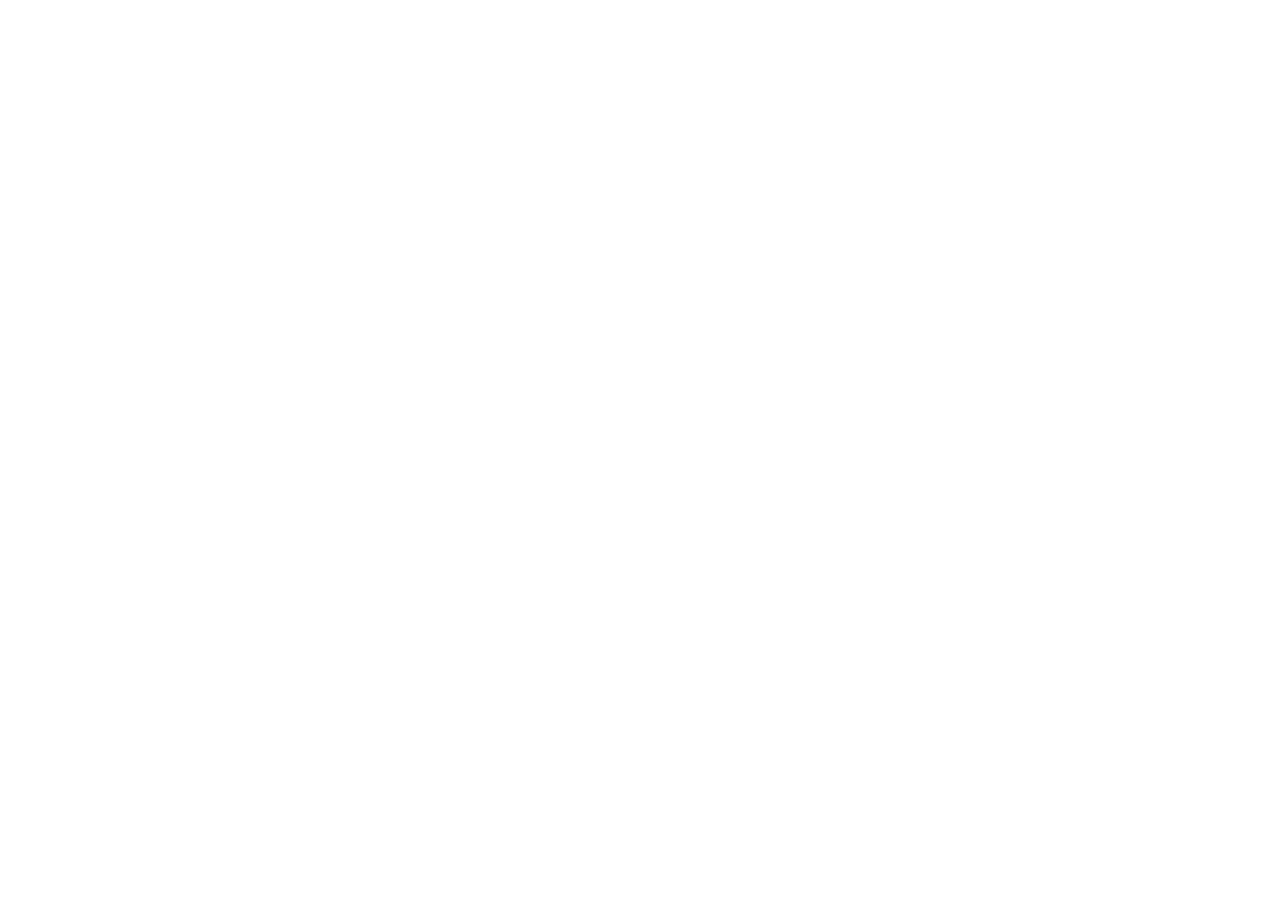
==== contact/index.html @ 5725381e "git作成" ====
<!DOCTYPE html>
<html lang="ja">
<head>
    <meta charset="UTF-8">
    <meta http-equiv="X-UA-Compatible" content="IE=edge">
    <meta name="viewport" content="width=device-width, initial-scale=1.0">
    <title>A.M.U株式会社｜お問合せ</title>
</head>
<body>
    <header></header>
    <main></main>
    <footer></footer>
</body>
</html>
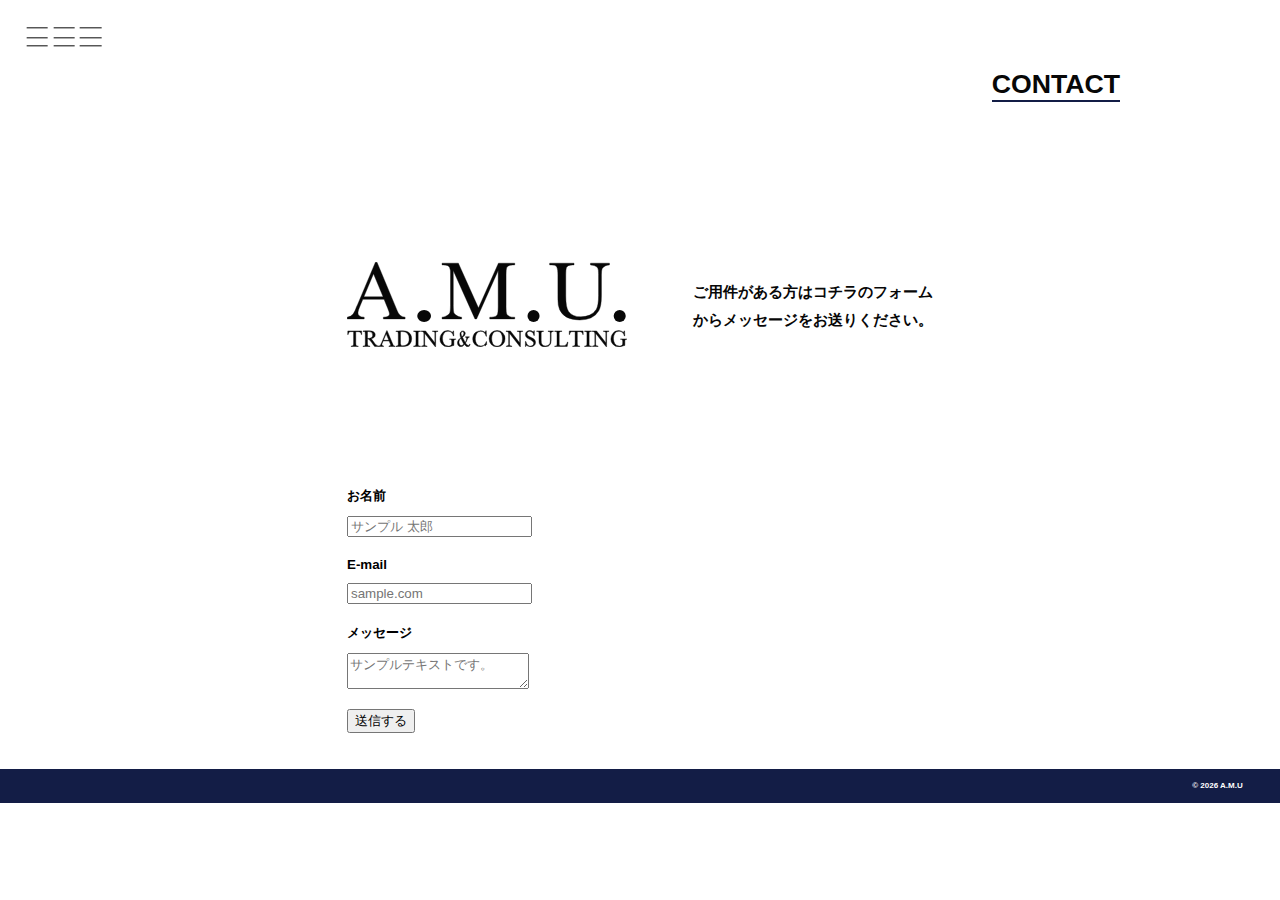
==== commit 9e08db8f: "スライドにドロップシャドウ" ====
--- a/contact/index.html
+++ b/contact/index.html
@@ -5,10 +5,87 @@
     <meta http-equiv="X-UA-Compatible" content="IE=edge">
     <meta name="viewport" content="width=device-width, initial-scale=1.0">
     <title>A.M.U株式会社｜お問合せ</title>
+
+    <link rel="stylesheet" href="../assets/css/application.css">
+    <link rel="stylesheet" href="../assets/css/contact.css">
+
+    <script src="https://sdk.form.run/js/v2/formrun.js"></script>
 </head>
 <body>
-    <header></header>
-    <main></main>
-    <footer></footer>
+    <header>
+        <nav id="nav">
+            <div class="nav_wrap">
+                <a href="../"><img src="../assets/img/logo_white.svg" alt="A.M.Uのロゴ"></a>
+
+                <ul>
+                    <li><a href="../">HOME</a></li>
+                    <li><a href="../">CONCEPT</a></li>
+                    <li><a href="../#service">SERVICE</a></li>
+                    <li><a href="../#company">COMPANY</a></li>
+                </ul>
+
+                <a class="cta" href="#">CONTACT FOAM</a>
+
+                <div class="link">
+                    <a href="">info@sample.com</a>
+                    <a href="">tel.00-0000-0000</a>
+                </div>
+            </div>
+        </nav>
+        <div id="hamburger">
+            <span class="inner_line" id="line1"></span>
+            <span class="inner_line" id="line2"></span>
+            <span class="inner_line" id="line3"></span>
+        </div>  
+    </header>
+
+    <main>
+        <h2>CONTACT</h2>
+
+        <div class="form">
+            <div class="title">
+                <h1><img src="../assets/img/logo_black.svg" alt="A.M.Uのロゴ"></h1>
+                <p>
+                    ご用件がある方はコチラのフォーム
+                    <br/>からメッセージをお送りください。
+                </p>
+            </div>
+            <form class="formrun" action="https://form.run/api/v1/r/fj87szj9alkpwu50pjrix8jh" method="post">
+                <!-- ↓自由に要素を追加・編集することができます -->
+                <div class="wrap">
+                    <div>
+                        <label>お名前</label>
+                        <input name="お名前" type="text" data-formrun-required placeholder="サンプル 太郎">
+                    </div>
+                    
+                    <div>
+                        <label>E-mail</label>
+                        <input name="メールアドレス" type="text" data-formrun-type="email" data-formrun-required placeholder="sample.com">
+                    </div>
+                
+                    <div>
+                        <label>メッセージ</label>
+                        <textarea name="お問い合わせ" data-formrun-required placeholder="サンプルテキストです。"></textarea>
+                    </div>
+                
+                    <!-- ボット投稿をブロックするためのタグ -->
+                    <div class="_formrun_gotcha">
+                        <style media="screen">._formrun_gotcha {position:absolute!important;height:1px;width:1px;overflow:hidden;}</style>
+                        <label for="_formrun_gotcha">If you are a human, ignore this field</label>
+                        <input type="text" name="_formrun_gotcha" id="_formrun_gotcha" tabindex="-1">
+                    </div>
+                
+                    <button type="submit" data-formrun-error-text="未入力の項目があります" data-formrun-submitting-text="送信中...">送信する</button>
+                </div>
+              </form>
+
+        </div>
+    </main>
+
+    <footer>
+        <p>&copy; <script type="text/javascript">document.write(new Date().getFullYear());</script> A.M.U</p>
+    </footer>
+
+    <script type="text/javascript" src="../assets/js/menu.js"></script>
 </body>
 </html>--- a/assets/css/application.css
+++ b/assets/css/application.css
@@ -0,0 +1,338 @@
+@charset "UTF-8";
+html{
+    font-size: 0.5208vw;
+    scroll-behavior: smooth;
+    overflow-x: hidden;
+}
+
+body{
+    overflow: hidden;
+}
+
+body, h1, h2, h3, h4, h5, p, ul{
+    margin: 0;
+    padding: 0;
+    font-family: "Hiragino Sans W3", "Hiragino Kaku Gothic ProN", "ヒラギノ角ゴ ProN W3", "メイリオ", "Meiryo", "ＭＳ Ｐゴシック", "MS PGothic", sans-serif, "HGGothicE";
+}
+
+h2{
+    font-size: 6.4rem;
+    font-weight: bold;
+    color: #070707;
+    line-height: 1.2;
+    font-family: Arial, Helvetica, sans-serif;
+}
+
+p{
+    font-size: 1.33rem;
+    color: #070707;
+    line-height: 1.8;
+    font-weight: bold;
+}
+
+li{
+    list-style: none;
+}
+
+a{
+    text-decoration: none;
+}
+
+.pc_only{
+    display: block;
+}
+
+.sp_only{
+    display: none;
+}
+
+.pc_flex{
+    display: flex;
+}
+
+.sp_flex{
+    display: none;
+}
+
+header{
+    position: fixed;
+    top: 0;
+    left: 0;
+    padding-top: 2rem;
+    padding-left: 4rem;
+    z-index: 10000;
+}
+
+#hamburger {
+    width: 11.2rem;
+    height: 7rem;
+    transition: all 1s ease-out;
+    position: relative;
+    z-index: 1;
+}
+
+.inner_line {
+    display: block;
+    position: absolute;
+    right: 50%;
+    transform: translate(50%, 50%);
+    bottom: 50%;
+    width: 3.2rem;
+    height: .1rem;
+    background: #070707;
+    transition: all 1s ease-out;
+}
+
+.inner_line::before, .inner_line:after{
+    position: absolute;
+    content: "";
+    height: .1rem;
+    width: 3.2rem;
+    background: #070707;
+    transition: all 1s ease-out;
+}
+
+.inner_line::before{
+    left: -4rem;
+}
+
+.inner_line::after{
+    right: -4rem;
+}
+
+#line1 {
+    top: 30%;
+}
+
+#line2 {
+    top: 50%;
+}
+
+#line3 {
+    bottom: 30%;
+}
+
+.in{
+    transform: translateX(-100%);
+    opacity: 1 !important;
+}
+
+.line_1,.line_2,.line_3{
+    background: white;
+    z-index: 100;
+    transition: all 1s ease-out;
+}
+
+.line_1::before,.line_2::before,.line_3::before, .line_1::after,.line_2::after,.line_3::after{
+    background: white;
+    transition: all 1s ease-out;
+}
+
+.line_1 {
+    transform: translate(1.5rem, 1.4rem) rotate(-45deg);
+    top: 0;
+}
+
+.line_2 {
+    opacity: 0;
+}
+
+.line_3 {
+    transform: translate(1.5rem, -1.4rem) rotate(45deg);
+    bottom: 0;
+}
+
+#nav{
+    padding: 0;
+    position: fixed;
+    width: 100%;
+    height: 100vh;
+    right: -100%;
+    top:  0;
+    background: #070707;
+    transition: all .7s ease-in-out;
+    z-index: 1;
+    opacity: 0;
+    overflow: hidden;
+    box-shadow: inset 0 .3rem .6rem rgba(0, 0, 0, 16%);
+}
+
+#nav .nav_wrap{
+    width: 25.31%;
+    margin: 6.58rem auto;
+}
+
+#nav .nav_wrap img{
+    width: 35rem;
+    margin-bottom: 11.5rem;
+    margin-left: 50%;
+    transform: translateX(-50%);
+}
+
+#nav .nav_wrap ul{
+    width: fit-content;
+    margin: auto;
+    transform: translateX(2rem);
+}
+
+#nav .nav_wrap ul li{
+    margin-bottom: 6.3rem;
+    transition: all .2s ease-in-out;
+    position: relative;
+}
+
+#nav .nav_wrap ul li:hover{
+    opacity: .5;
+    transition: all .3s ease-in-out;
+}
+
+#nav .nav_wrap ul li::before{
+    position: absolute;
+    font-size: 1.6rem;
+    font-weight: bold;
+    font-family: Arial, Helvetica, sans-serif;
+    color: white;
+    transform: rotateZ(90deg) translate(-25%, 25%);
+    top: 50%;
+    left: -5.5rem;
+    width: min-content;
+}
+
+#nav .nav_wrap ul li:first-child::before{
+    content: "site\Ahome";
+}
+
+#nav .nav_wrap ul li:nth-child(2)::before{
+    content: "about\Aus";
+}
+
+#nav .nav_wrap ul li:nth-child(3)::before{
+    content: "our\Aservice";
+}
+
+#nav .nav_wrap ul li:last-child::before{
+    content: "company\Aprofile";
+}
+
+#nav .nav_wrap ul li a{
+    font-size: 4.9rem;
+    font-family: "游明朝", YuMincho, "Hiragino Mincho ProN W3", "ヒラギノ明朝 ProN W3", "Hiragino Mincho ProN", "HG明朝E", "ＭＳ Ｐ明朝", "ＭＳ 明朝", serif;
+    color: white;
+    font-weight: normal;
+}
+
+#nav .nav_wrap .cta{
+    display: block;
+    text-align: center;
+    width: 100%;
+    background: white;
+    padding: 2.4rem 0;
+    font-size: 2rem;
+    font-weight: bold;
+    font-family: Arial, Helvetica, sans-serif;
+    color: #070707;
+    border-radius: 5rem;
+    position: relative;
+    margin-bottom: 4rem;
+    border: solid .15rem #070707;
+    transition: all .2s ease-in-out;
+}
+
+#nav .nav_wrap .cta:hover{
+    color: white;
+    background: #070707;
+    border: solid .15rem white;
+    transition: all .3s ease-in-out;
+}
+
+#nav .nav_wrap .cta::before{
+    position: absolute;
+    content: "";
+    width: 6.36rem;
+    height: 1.1rem;
+    top: 50%;
+    right: 4rem;
+    transform: translateY(-50%);
+    background: url("../img/arrow.svg")no-repeat center center/contain;
+    transition: all .2s ease-in-out;
+}
+
+#nav .nav_wrap .cta:hover::before{
+    background: url("../img/arrow_white.svg")no-repeat center center/contain;
+    transition: all .3s ease-in-out;
+    right: 2.5rem;
+}
+
+#nav .nav_wrap .link{
+    display: flex;
+    justify-content: center;
+    align-items: center;
+}
+
+#nav .nav_wrap .link a{
+    font-size: 2rem;
+    font-weight: bold;
+    color: white;
+    font-family: Arial, Helvetica, sans-serif;
+    transition: all .2s ease-in-out;
+}
+
+#nav .nav_wrap .link a:hover{
+    opacity: .5;
+    transition: all .3s ease-in-out;
+}
+
+#nav .nav_wrap .link a:first-child{
+    margin-right: 3.15rem;
+    padding-right: 3.15rem;
+    border-right: solid .15rem white;
+}
+
+footer{
+    background: #131D46;
+    padding: 1.5rem 0;
+}
+
+footer p{
+    font-size: 1.2rem;
+    font-weight: bold;
+    text-align: right;
+    margin-right: 5.6rem;
+    color: white;
+    font-family: Arial, Helvetica, sans-serif;
+}
+
+@media screen and (max-width: 1024px){
+
+}
+
+@media screen and (max-width: 767px){
+    html{
+        font-size: 2.667vw;
+    }
+
+    .pc_only{
+        display: none !important;
+    }
+    
+    .sp_only{
+        display: block;
+    }
+
+    .pc_flex{
+        display: none !important;
+    }
+
+    .sp_flex{
+        display: flex;
+    }
+
+    .pc_inline{
+        display: none;
+    }
+
+    .sp_inline{
+        display: inline;
+    }
+
+}--- a/assets/css/contact.css
+++ b/assets/css/contact.css
@@ -0,0 +1,54 @@
+@charset "UTF-8";
+
+main h2{
+    font-size: 4rem;
+    margin: 10.25rem 24rem 24rem auto;
+    border-bottom: solid .4rem #131D46;
+    width: fit-content;
+}
+
+.form .title{
+    display: flex;
+    justify-content: center;
+    align-items: center;
+}
+
+.form .title img{
+    width: 42rem;
+    margin-right: 9.8rem;
+}
+
+.form .title p{
+    font-size: 2.3rem;
+    font-weight: bold;
+}
+
+.formrun{
+    width: 52.81%;
+    margin: auto;
+    background: white;
+    padding: 20.6rem 0 5.3rem;
+}
+
+.formrun .wrap{
+    width: 86.686%;
+    margin: auto;
+}
+
+.formrun .wrap > div{
+    display: flex;
+    justify-content: flex-start;
+    align-items: flex-start;
+    flex-direction: column;
+    margin-bottom: 3rem;
+}
+
+.formrun .wrap label{
+    font-size: 2rem;
+    font-weight: bold;
+    margin-bottom: 1.67rem;
+}
+
+.formrun .wrap input{
+    font-size: 2rem;
+}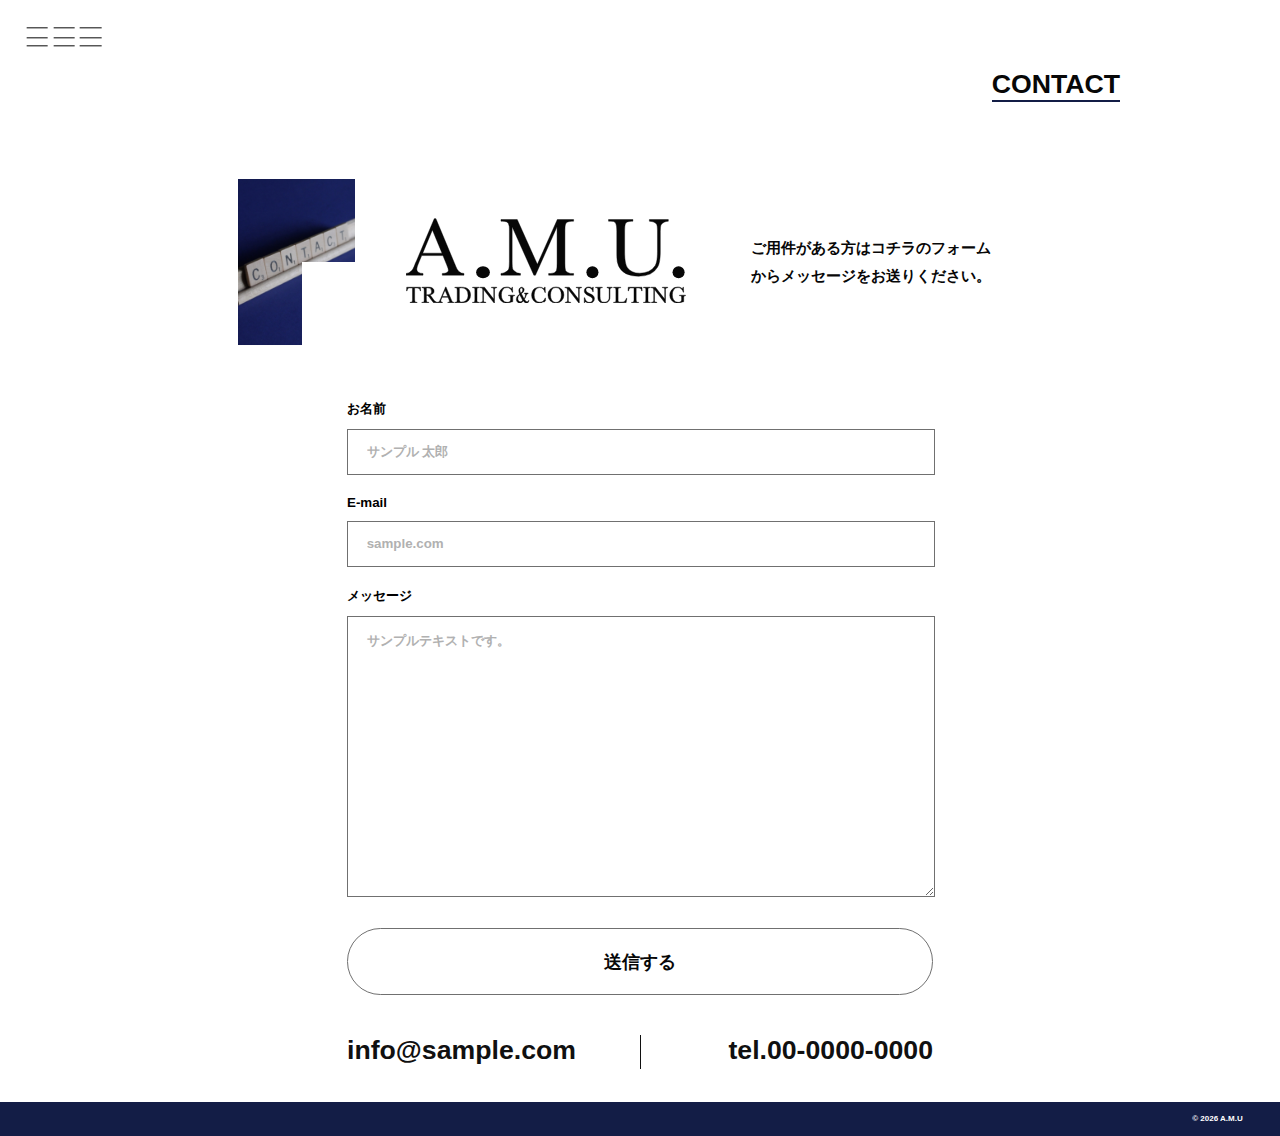
==== commit 04751eb1: "PC １００%" ====
--- a/contact/index.html
+++ b/contact/index.html
@@ -76,9 +76,13 @@
                     </div>
                 
                     <button type="submit" data-formrun-error-text="未入力の項目があります" data-formrun-submitting-text="送信中...">送信する</button>
+
+                    <div class="link">
+                        <a href="">info@sample.com</a>
+                        <a href="">tel.00-0000-0000</a>
+                    </div>
                 </div>
-              </form>
-
+            </form>
         </div>
     </main>
 
--- a/assets/css/contact.css
+++ b/assets/css/contact.css
@@ -7,10 +7,31 @@
     width: fit-content;
 }
 
+.form{
+    position: relative;
+}
+
+
+.form::before{
+    content: "";
+    position: absolute;
+    top: 0;
+    left: 35.7rem;
+    width: 17.6rem;
+    height: 26.7rem;
+    transform: translateY(-50%);
+    background: url("../img/contact_img.jpg")no-repeat center center/contain;
+}
+
 .form .title{
     display: flex;
     justify-content: center;
     align-items: center;
+    position: absolute;
+    top: 0;
+    left: 50%;
+    transform: translate(-40%, -50%);
+    z-index: 10;
 }
 
 .form .title img{
@@ -28,6 +49,7 @@
     margin: auto;
     background: white;
     padding: 20.6rem 0 5.3rem;
+    position: relative;
 }
 
 .formrun .wrap{
@@ -49,6 +71,74 @@
     margin-bottom: 1.67rem;
 }
 
-.formrun .wrap input{
+.formrun .wrap input, .formrun .wrap textarea{
     font-size: 2rem;
+    padding: 2.18rem 2.8rem;
+    width: calc(100% - 5.6rem);
+    border-radius: 0;
+    border: solid .05rem #707070;
+}
+
+.formrun .wrap textarea{
+    height: 37.54rem;
+}
+
+.formrun .wrap input::placeholder, .formrun .wrap textarea::placeholder{
+    color: #B1B1B1;
+    font-size: 2rem;
+    font-weight: bold;
+    font-family: "Hiragino Sans W3", "Hiragino Kaku Gothic ProN", "ヒラギノ角ゴ ProN W3", "メイリオ", "Meiryo", "ＭＳ Ｐゴシック", "MS PGothic", sans-serif, "HGGothicE";
+}
+
+.formrun .wrap button{
+    width: 100%;
+    font-size: 2.7rem;
+    font-weight: bold;
+    font-family: Arial, Helvetica, sans-serif;
+    color: #070707;
+    padding: 3.1rem 0;
+    background: white;
+    border-radius: 5rem;
+    border: solid .15rem #707070;
+    margin: 1.6rem 0 6rem;
+    transition: all .2s ease-in-out;
+}
+
+.formrun .wrap button:hover{
+    background: #070707;
+    color: white;
+    transition: all .3s ease-in-out;
+}
+
+.formrun .wrap .link{
+    display: flex;
+    justify-content: space-between;
+    align-items: center;
+    flex-direction: row;
+    margin: auto;
+    position: relative;
+}
+
+.formrun .wrap .link::before{
+    content: "";
+    position: absolute;
+    width: .15rem;
+    height: 5rem;
+    top: 0;
+    left: 50%;
+    transform: translate(-50, -50%);
+    background: #101010;
+}
+
+.formrun .wrap .link a{
+    font-size: 4rem;
+    font-weight: bold;
+    font-family: Arial, Helvetica, sans-serif;
+    color: #101010;
+    transition: all .2s ease-in-out;
+}
+
+.formrun .wrap .link a:hover{
+    opacity: .5;
+    transition: all .3s ease-in-out;
 }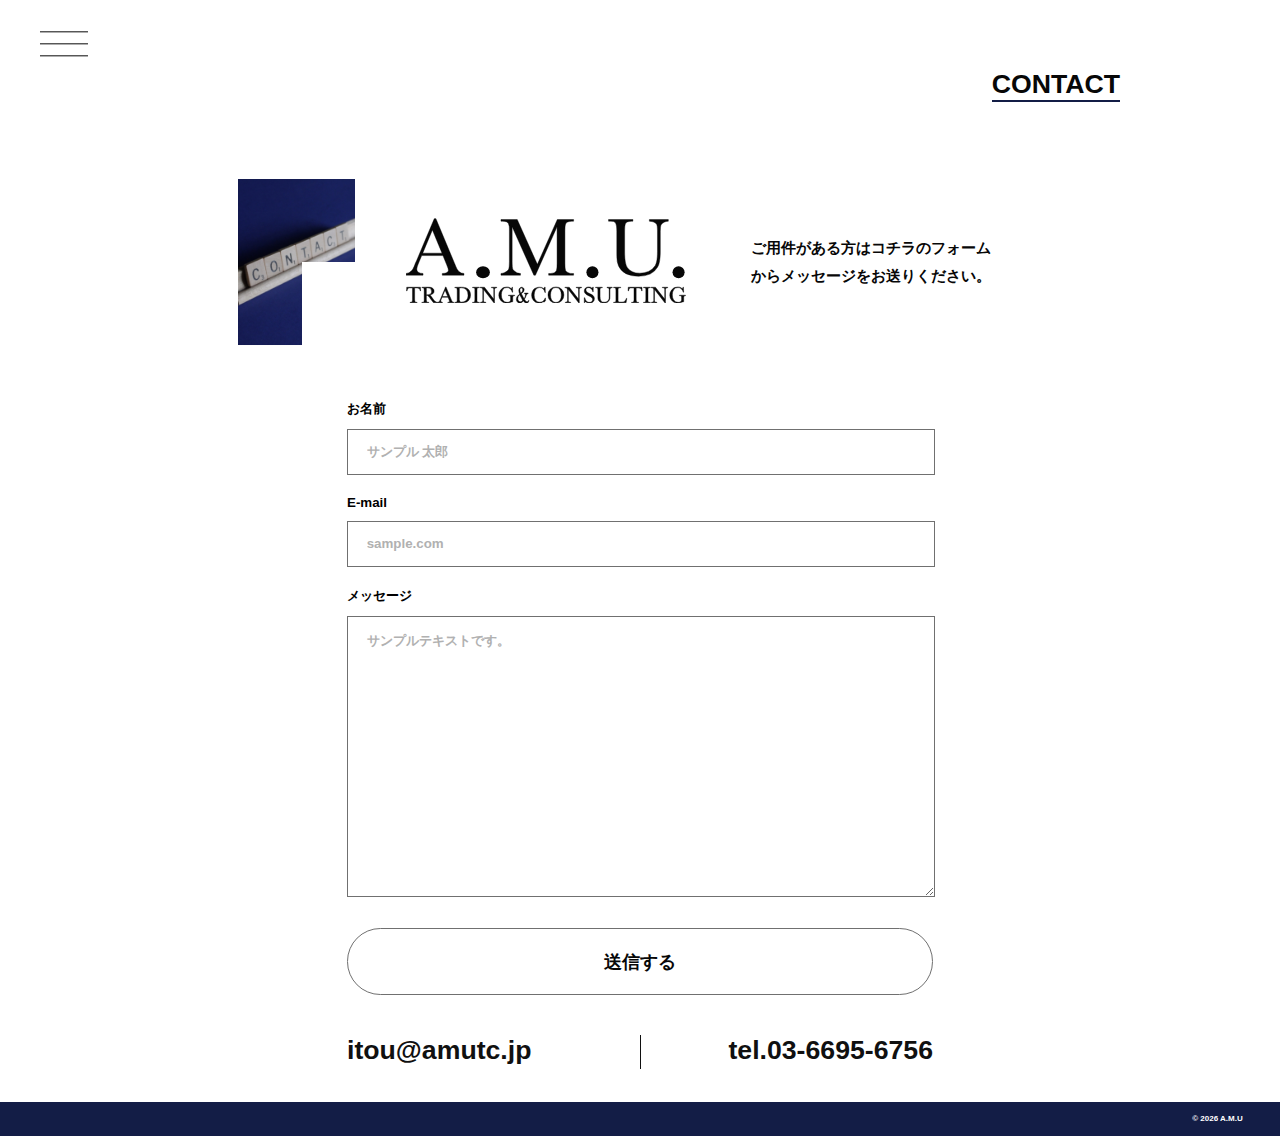
==== commit d694b9ce: "AOS挿入" ====
--- a/contact/index.html
+++ b/contact/index.html
@@ -1,5 +1,5 @@
 <!DOCTYPE html>
-<html lang="ja">
+<html lang="ja" prefix="og:http://ogp.me/ns# fb:http://ogp.me/ns/fb# article:http://ogp.me/ns/article#">
 <head>
     <meta charset="UTF-8">
     <meta http-equiv="X-UA-Compatible" content="IE=edge">
@@ -9,9 +9,33 @@
     <link rel="stylesheet" href="../assets/css/application.css">
     <link rel="stylesheet" href="../assets/css/contact.css">
 
+    <meta name="description" content="A.M.U.は新たなカルチャーの創造のためにあらゆる手段で顧客をサポートするトレーディング/コンサルティングカンパニーです。企画、生産、物流はもちろん、デザイン/動画制作/ＰＲ企画まで一気通貫のサポートを提供します。" />
+    <link rel="apple-touch-icon" sizes="180x180" href="asset/img/favicon/apple-touch-icon.png">
+    <link rel="icon" type="image/png" sizes="32x32" href="asset/img/favicon/favicon-32x32.png">
+    <link rel="icon" type="image/png" sizes="16x16" href="asset/img/favicon/favicon-16x16.png">
+    <link rel="manifest" href="asset/img/favicon/site.webmanifest">
+    <link rel="mask-icon" href="asset/img/favicon/safari-pinned-tab.svg" color="#000000">
+    <meta name="msapplication-TileColor" content="#ffffff">
+    <meta name="theme-color" content="#ffffff">
+
+    <meta property="og:locale" content="ja_JP" />
+    <meta property="og:type" content="article" />
+    <meta property="og:title" content="A.M.U株式会社｜お問合せ" />
+    <meta property="og:description" content="A.M.U.は新たなカルチャーの創造のためにあらゆる手段で顧客をサポートするトレーディング/コンサルティングカンパニーです。企画、生産、物流はもちろん、デザイン/動画制作/ＰＲ企画まで一気通貫のサポートを提供します。" />
+    <meta property="og:url" content="index.html" />
+    <meta property="og:site_name" content="A.M.U株式会社｜お問合せ" />
+    <meta property="og:image" content="https://wevies.net/manekineko/asset/img/OGP.jpg" />
+    <meta property="og:image:secure_url" content="https://wevies.net/manekineko/asset/img/OGP.jpg" />
+    <meta property="og:image:width" content="1200" />
+    <meta property="og:image:height" content="630" />
+    <meta name="twitter:card" content="summary_large_image" />
+    <meta name="twitter:description" content="A.M.U.は新たなカルチャーの創造のためにあらゆる手段で顧客をサポートするトレーディング/コンサルティングカンパニーです。企画、生産、物流はもちろん、デザイン/動画制作/ＰＲ企画まで一気通貫のサポートを提供します。" />
+    <meta name="twitter:title" content="A.M.U株式会社｜お問合せ" />
+    <meta name="twitter:image" content="https://wevies.net/manekineko/asset/img/OGP.jpg" />
+
     <script src="https://sdk.form.run/js/v2/formrun.js"></script>
 </head>
-<body>
+<body ontouchstart="">
     <header>
         <nav id="nav">
             <div class="nav_wrap">
@@ -27,8 +51,8 @@
                 <a class="cta" href="#">CONTACT FOAM</a>
 
                 <div class="link">
-                    <a href="">info@sample.com</a>
-                    <a href="">tel.00-0000-0000</a>
+                    <a href="mailto:itou@amutc.jp">itou@amutc.jp</a>
+                    <a href="tel:03-6695-6756">tel.03-6695-6756</a>
                 </div>
             </div>
         </nav>
@@ -78,8 +102,8 @@
                     <button type="submit" data-formrun-error-text="未入力の項目があります" data-formrun-submitting-text="送信中...">送信する</button>
 
                     <div class="link">
-                        <a href="">info@sample.com</a>
-                        <a href="">tel.00-0000-0000</a>
+                        <a href="mailto:itou@amutc.jp">itou@amutc.jp</a>
+                        <a href="tel:03-6695-6756">tel.03-6695-6756</a>
                     </div>
                 </div>
             </form>
--- a/assets/css/application.css
+++ b/assets/css/application.css
@@ -44,6 +44,10 @@
 
 .sp_only{
     display: none;
+}
+
+.pc_inline{
+    display: inline;
 }
 
 .pc_flex{
@@ -65,7 +69,7 @@
 
 #hamburger {
     width: 11.2rem;
-    height: 7rem;
+    height: 9rem;
     transition: all 1s ease-out;
     position: relative;
     z-index: 1;
@@ -77,13 +81,13 @@
     right: 50%;
     transform: translate(50%, 50%);
     bottom: 50%;
-    width: 3.2rem;
+    width: 7.2rem;
     height: .1rem;
     background: #070707;
     transition: all 1s ease-out;
 }
 
-.inner_line::before, .inner_line:after{
+/* .inner_line::before, .inner_line:after{
     position: absolute;
     content: "";
     height: .1rem;
@@ -98,7 +102,7 @@
 
 .inner_line::after{
     right: -4rem;
-}
+} */
 
 #line1 {
     top: 30%;
@@ -129,7 +133,7 @@
 }
 
 .line_1 {
-    transform: translate(1.5rem, 1.4rem) rotate(-45deg);
+    transform: translate(3rem, 1.75rem) rotate(-45deg);
     top: 0;
 }
 
@@ -138,7 +142,7 @@
 }
 
 .line_3 {
-    transform: translate(1.5rem, -1.4rem) rotate(45deg);
+    transform: translate(3rem, -1.75rem) rotate(45deg);
     bottom: 0;
 }
 
@@ -149,7 +153,7 @@
     height: 100vh;
     right: -100%;
     top:  0;
-    background: #070707;
+    background: #131D46;
     transition: all .7s ease-in-out;
     z-index: 1;
     opacity: 0;
@@ -230,17 +234,17 @@
     font-size: 2rem;
     font-weight: bold;
     font-family: Arial, Helvetica, sans-serif;
-    color: #070707;
+    color: #131D46;
     border-radius: 5rem;
     position: relative;
     margin-bottom: 4rem;
-    border: solid .15rem #070707;
+    border: solid .15rem #131D46;
     transition: all .2s ease-in-out;
 }
 
 #nav .nav_wrap .cta:hover{
     color: white;
-    background: #070707;
+    background: #131D46;
     border: solid .15rem white;
     transition: all .3s ease-in-out;
 }
@@ -303,6 +307,9 @@
 }
 
 @media screen and (max-width: 1024px){
+    #nav .nav_wrap ul li::before{
+        left: -8rem;
+    }
 
 }
 
@@ -311,6 +318,14 @@
         font-size: 2.667vw;
     }
 
+    h2{
+        font-size: 2.8rem;
+    }
+
+    p{
+        font-size: 1.3rem;
+    }
+
     .pc_only{
         display: none !important;
     }
@@ -335,4 +350,93 @@
         display: inline;
     }
 
+    header{
+        padding-top: 0;
+        padding-left: 1.25rem;
+    }
+    
+    #hamburger {
+        width: 4.9rem;
+        height: 4rem;
+    }
+
+    .inner_line{
+        width: 1.4rem;
+    }
+
+    .inner_line::before, .inner_line:after{
+        width: 1.4rem;
+    }
+
+    .inner_line::before{
+        left: -2rem;
+    }
+
+    .inner_line::after{
+        right: -2rem;
+    }
+
+    .line_1{
+        transform: translate(1rem, 1.7rem) rotate(-45deg);
+    }
+
+    .line_3 {
+        transform: translate(1rem, .2rem) rotate(45deg);
+    }
+
+    #nav .nav_wrap{
+        width: 85.33%;
+        margin: 4.85rem auto;
+    }
+
+    #nav .nav_wrap img{
+        width: 16.224rem;
+        margin-bottom: 5rem;
+    }
+
+    #nav .nav_wrap ul li{
+        margin-bottom: 4.2rem;
+    }
+
+    #nav .nav_wrap ul li a{
+        font-size: 2.7rem;
+    }
+
+    #nav .nav_wrap ul li::before{
+        font-size: 1.2rem;
+        left: -4.5rem;
+    }
+
+    #nav .nav_wrap .cta{
+        padding: 1.25rem 0;
+        font-size: 1.2rem;
+        width: 90%;
+        margin: 0 auto 5.15rem;
+    }
+
+    #nav .nav_wrap .cta::before{
+        width: 3.6rem;
+        height: .6rem;
+        right: 2.5rem;
+    }
+
+    #nav .nav_wrap .link a{
+        font-size: 1.4rem;
+    }
+
+    #nav .nav_wrap .link a:first-child{
+        margin-right: 1.35rem;
+        padding-right: 1.35rem;
+        border-right: solid 0.05rem white;
+    }
+
+    footer{
+        background: none;
+        padding: .9rem 0;
+    }
+
+    footer p{
+        color: #070707;
+        margin-right: 1.2rem;
+    }
 }--- a/assets/css/contact.css
+++ b/assets/css/contact.css
@@ -126,7 +126,6 @@
     height: 5rem;
     top: 0;
     left: 50%;
-    transform: translate(-50, -50%);
     background: #101010;
 }
 
@@ -141,4 +140,97 @@
 .formrun .wrap .link a:hover{
     opacity: .5;
     transition: all .3s ease-in-out;
+}
+
+@media screen and (max-width: 1024px){
+
+}
+
+@media screen and (max-width: 767px){
+    main h2{
+        margin: 4.45rem 5.3rem 3.23rem auto;
+        font-size: 1.5rem;
+        border-bottom: solid .3rem #131D46;
+    }
+
+    .form::before{
+        width: 8.5rem;
+        height: 13.7rem;
+        left: 13.87%;
+        transform: translateY(-1.5rem);
+        background: url("../img/contact_sp_img.jpg")no-repeat center center/cover;
+    }
+
+    .form .title{
+        position: relative;
+        flex-direction: column;
+        width: 72.27%;
+        justify-content: flex-end;
+        align-items: flex-end;
+        transform: none;
+        left: unset;
+        margin: auto;
+        margin-bottom: 3rem;
+    }
+
+    .form .title img{
+        width: 16.224rem;
+        margin-right: auto;
+        margin-bottom: 1.8rem;
+    }
+
+    .form .title p{
+        font-size: 1.2rem;
+        background: white;
+        padding: .8rem 0 0 .7rem;
+        letter-spacing: .1rem;
+    }
+
+    .formrun{
+        width: 72.27%;
+        padding: 0;
+    }
+
+    .formrun .wrap{
+        width: 100%;
+    }
+
+    .formrun .wrap > div{
+        margin-bottom: 1.1rem;
+    }
+
+    .formrun .wrap label{
+        font-size: 1.2rem;
+        margin-bottom: .85rem;
+    }
+
+    .formrun .wrap input, .formrun .wrap textarea{
+        font-size: 1.2rem;
+        padding: 1.15rem 1.2rem;
+        width: calc(100% - 2.4rem);
+    }
+
+    .formrun .wrap input::placeholder, .formrun .wrap textarea::placeholder{
+        font-size: 1.2rem;
+    }
+
+    .formrun .wrap textarea{
+        height: 15.9rem;
+    }
+
+    .formrun .wrap button{
+        margin: 1.35rem 0 2.65rem;
+        font-size: 1.2rem;
+        padding: 1.35rem 0;
+        border: solid .05rem #070707;
+    }
+
+    .formrun .wrap .link a{
+        font-size: 1.4rem;
+    }
+
+    .formrun .wrap .link::before{
+        width: .05rem;
+        height: 2.1rem;
+    }
 }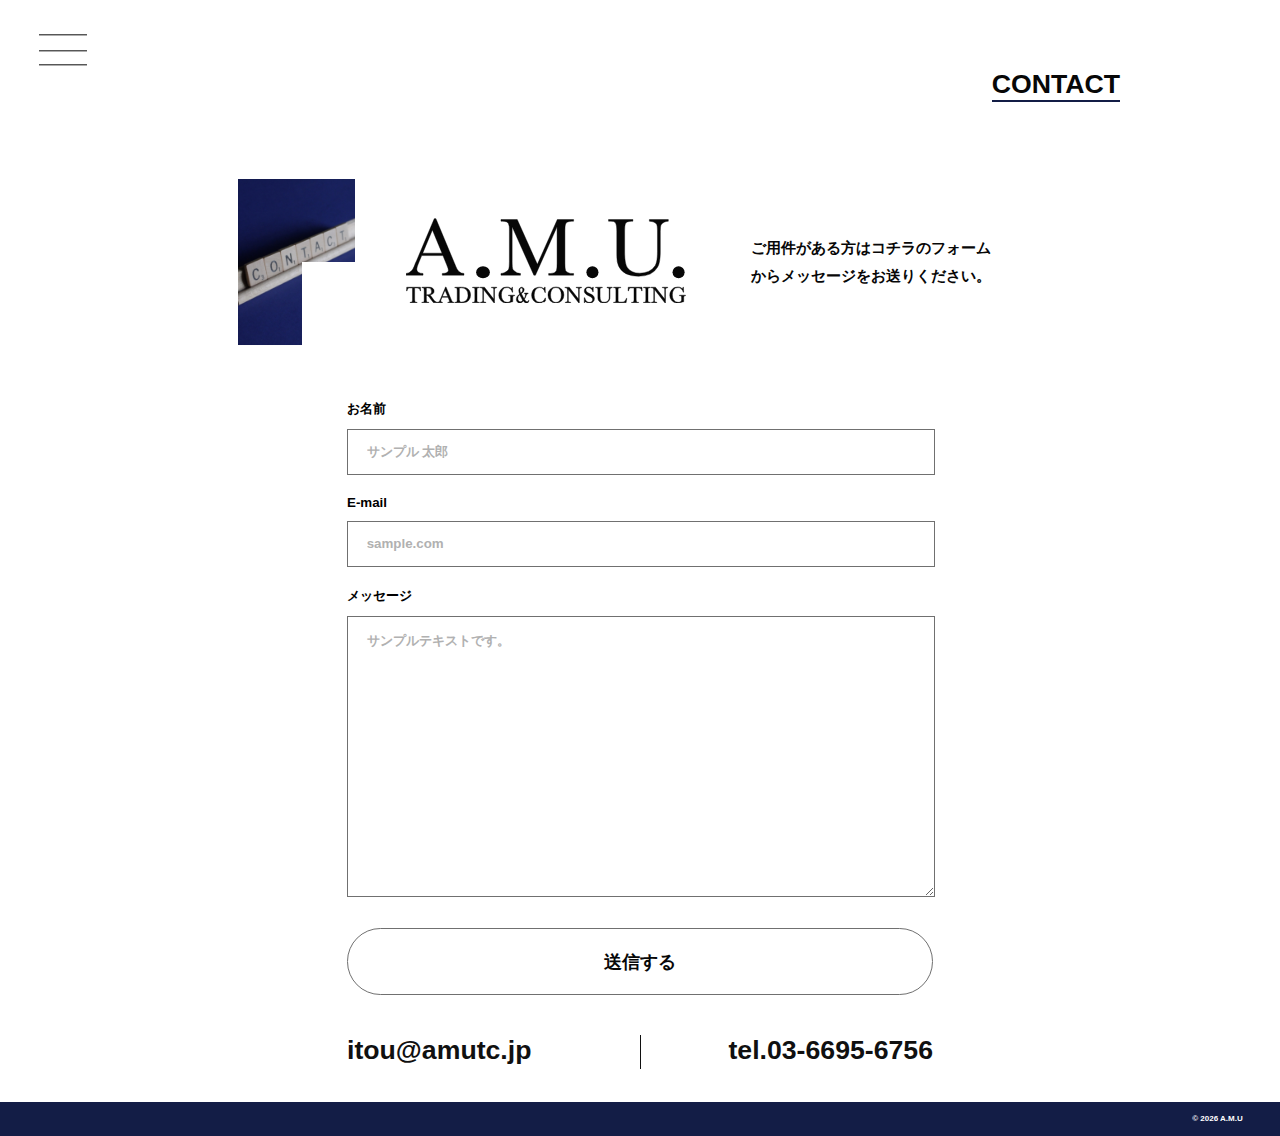
==== commit ce8ea253: "SEO設定" ====
--- a/contact/index.html
+++ b/contact/index.html
@@ -1,6 +1,14 @@
 <!DOCTYPE html>
 <html lang="ja" prefix="og:http://ogp.me/ns# fb:http://ogp.me/ns/fb# article:http://ogp.me/ns/article#">
 <head>
+    <!-- Google Tag Manager -->
+<script>(function(w,d,s,l,i){w[l]=w[l]||[];w[l].push({'gtm.start':
+    new Date().getTime(),event:'gtm.js'});var f=d.getElementsByTagName(s)[0],
+    j=d.createElement(s),dl=l!='dataLayer'?'&l='+l:'';j.async=true;j.src=
+    'https://www.googletagmanager.com/gtm.js?id='+i+dl;f.parentNode.insertBefore(j,f);
+    })(window,document,'script','dataLayer','GTM-K5L26LH');</script>
+    <!-- End Google Tag Manager -->
+
     <meta charset="UTF-8">
     <meta http-equiv="X-UA-Compatible" content="IE=edge">
     <meta name="viewport" content="width=device-width, initial-scale=1.0">
@@ -24,18 +32,23 @@
     <meta property="og:description" content="A.M.U.は新たなカルチャーの創造のためにあらゆる手段で顧客をサポートするトレーディング/コンサルティングカンパニーです。企画、生産、物流はもちろん、デザイン/動画制作/ＰＲ企画まで一気通貫のサポートを提供します。" />
     <meta property="og:url" content="index.html" />
     <meta property="og:site_name" content="A.M.U株式会社｜お問合せ" />
-    <meta property="og:image" content="https://wevies.net/manekineko/asset/img/OGP.jpg" />
-    <meta property="og:image:secure_url" content="https://wevies.net/manekineko/asset/img/OGP.jpg" />
+    <meta property="og:image" content="https://amutc.jp/assets/img/OGP.jpg" />
+    <meta property="og:image:secure_url" content="https://amutc.jp/assets/img/OGP.jpg" />
     <meta property="og:image:width" content="1200" />
     <meta property="og:image:height" content="630" />
     <meta name="twitter:card" content="summary_large_image" />
     <meta name="twitter:description" content="A.M.U.は新たなカルチャーの創造のためにあらゆる手段で顧客をサポートするトレーディング/コンサルティングカンパニーです。企画、生産、物流はもちろん、デザイン/動画制作/ＰＲ企画まで一気通貫のサポートを提供します。" />
     <meta name="twitter:title" content="A.M.U株式会社｜お問合せ" />
-    <meta name="twitter:image" content="https://wevies.net/manekineko/asset/img/OGP.jpg" />
+    <meta name="twitter:image" content="https://amutc.jp/assets/img/OGP.jpg" />
 
     <script src="https://sdk.form.run/js/v2/formrun.js"></script>
 </head>
 <body ontouchstart="">
+    <!-- Google Tag Manager (noscript) -->
+<noscript><iframe src="https://www.googletagmanager.com/ns.html?id=GTM-K5L26LH"
+    height="0" width="0" style="display:none;visibility:hidden"></iframe></noscript>
+    <!-- End Google Tag Manager (noscript) -->
+
     <header>
         <nav id="nav">
             <div class="nav_wrap">
--- a/assets/css/application.css
+++ b/assets/css/application.css
@@ -5,6 +5,10 @@
     overflow-x: hidden;
 }
 
+*:focus {
+    outline: none;
+}
+
 body{
     overflow: hidden;
 }
@@ -62,14 +66,14 @@
     position: fixed;
     top: 0;
     left: 0;
-    padding-top: 2rem;
-    padding-left: 4rem;
+    padding-top: 5.15rem;
+    padding-left: 5.9rem;
     z-index: 10000;
 }
 
 #hamburger {
-    width: 11.2rem;
-    height: 9rem;
+    width: 7.2em;
+    height: 4.6rem;
     transition: all 1s ease-out;
     position: relative;
     z-index: 1;
@@ -81,7 +85,7 @@
     right: 50%;
     transform: translate(50%, 50%);
     bottom: 50%;
-    width: 7.2rem;
+    width: 100%;
     height: .1rem;
     background: #070707;
     transition: all 1s ease-out;
@@ -105,7 +109,7 @@
 } */
 
 #line1 {
-    top: 30%;
+    top: 0%;
 }
 
 #line2 {
@@ -113,7 +117,7 @@
 }
 
 #line3 {
-    bottom: 30%;
+    bottom: 0%;
 }
 
 .in{
@@ -133,7 +137,7 @@
 }
 
 .line_1 {
-    transform: translate(3rem, 1.75rem) rotate(-45deg);
+    transform: translate(3rem, 2.2rem) rotate(-45deg);
     top: 0;
 }
 
@@ -142,7 +146,7 @@
 }
 
 .line_3 {
-    transform: translate(3rem, -1.75rem) rotate(45deg);
+    transform: translate(3rem, -2.2rem) rotate(45deg);
     bottom: 0;
 }
 
@@ -257,12 +261,12 @@
     top: 50%;
     right: 4rem;
     transform: translateY(-50%);
-    background: url("../img/arrow.svg")no-repeat center center/contain;
+    background: url("../img/arrow.svg") no-repeat center center/contain;
     transition: all .2s ease-in-out;
 }
 
 #nav .nav_wrap .cta:hover::before{
-    background: url("../img/arrow_white.svg")no-repeat center center/contain;
+    background: url("../img/arrow_white.svg") no-repeat center center/contain;
     transition: all .3s ease-in-out;
     right: 2.5rem;
 }
@@ -351,37 +355,25 @@
     }
 
     header{
-        padding-top: 0;
+        padding-top: 1.25rem;
         padding-left: 1.25rem;
     }
     
     #hamburger {
-        width: 4.9rem;
-        height: 4rem;
+        width: 1.4rem;
+        height: 1.4rem;
     }
 
     .inner_line{
-        width: 1.4rem;
-    }
-
-    .inner_line::before, .inner_line:after{
-        width: 1.4rem;
-    }
-
-    .inner_line::before{
-        left: -2rem;
-    }
-
-    .inner_line::after{
-        right: -2rem;
+        width: 100%;
     }
 
     .line_1{
-        transform: translate(1rem, 1.7rem) rotate(-45deg);
+        transform: translate(1rem, .65rem) rotate(-45deg);
     }
 
     .line_3 {
-        transform: translate(1rem, .2rem) rotate(45deg);
+        transform: translate(1rem, -.65rem) rotate(45deg);
     }
 
     #nav .nav_wrap{
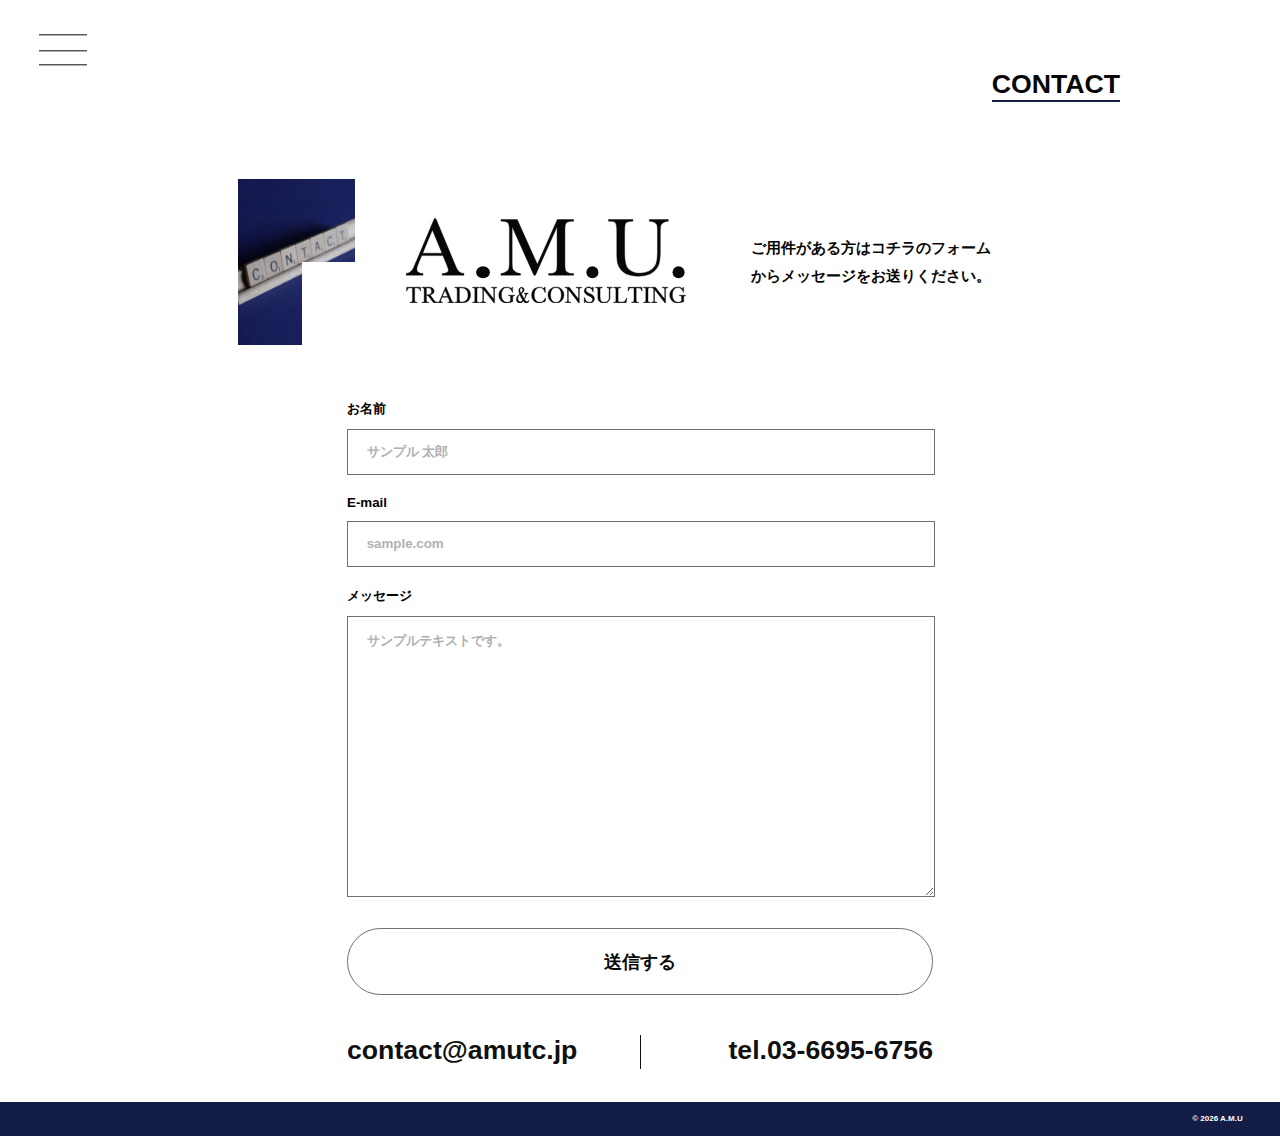
==== commit 7cfa3b04: "修正" ====
--- a/contact/index.html
+++ b/contact/index.html
@@ -64,7 +64,7 @@
                 <a class="cta" href="#">CONTACT FOAM</a>
 
                 <div class="link">
-                    <a href="mailto:itou@amutc.jp">itou@amutc.jp</a>
+                    <a href="mailto:contact@amutc.jp">contact@amutc.jp</a>
                     <a href="tel:03-6695-6756">tel.03-6695-6756</a>
                 </div>
             </div>
@@ -115,7 +115,7 @@
                     <button type="submit" data-formrun-error-text="未入力の項目があります" data-formrun-submitting-text="送信中...">送信する</button>
 
                     <div class="link">
-                        <a href="mailto:itou@amutc.jp">itou@amutc.jp</a>
+                        <a href="mailto:contact@amutc.jp">contact@amutc.jp</a>
                         <a href="tel:03-6695-6756">tel.03-6695-6756</a>
                     </div>
                 </div>
